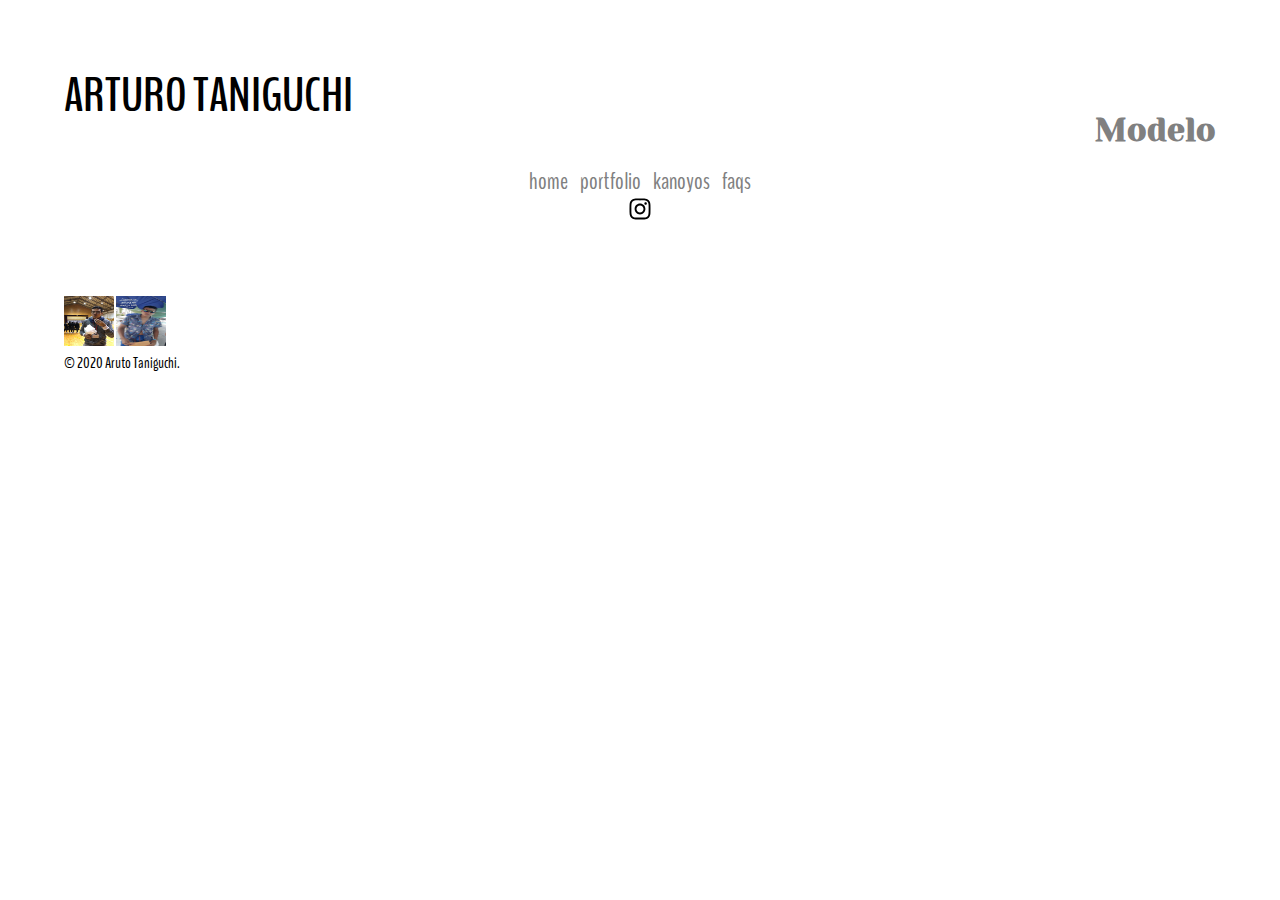
==== html/index.html @ e14efc54 "home html, CSS resets, nav css." ====
<!DOCTYPE html>
<html lang="en">
<head>
	<meta charset="UTF-8">
	<meta name="viewport" content="width=device-width, initial-scale=1.0">
	<link rel="preconnect" href="https://fonts.gstatic.com">
	<link href="https://fonts.googleapis.com/css2?family=BenchNine:wght@700&family=Staatliches&family=Yeseva+One&display=swap" rel="stylesheet">
	<link rel="stylesheet" href="../css/resets.css">
	<link rel="stylesheet" href="../css/home.css">
	<link rel="stylesheet" href="../css/nav.css">
	<title>Arturo Taniguchi</title>
</head>
<body>
	<nav>
		<div class="title">
			<h1>Arturo Taniguchi</h1>
			<h2>Modelo</h2>
		</div>
		<div class="nav">
			<ul>
				<li><a href="./index.html">home</a></li>
				<li><a href="./portfolio.html">portfolio</a></li>
				<li><a href="./kanoyos.html">kanoyos</a></li>
				<li><a href="./faqs.html">faqs</a></li>
			</ul>
			<a class="ig" href="https://www.instagram.com/artunald_28"><img src="../images/ig.svg" alt="ig"></a>

		</div>
	</nav>

	<div class="content">
		<img src="../images/2.jpg" alt="arturo">
		<img src="../images/1.jpg" alt="arturo">
	</div>

	<footer>
		<div>© 2020 Aruto Taniguchi.</div>
	</footer>
</body>
</html>

<!--
font-family: 'BenchNine', sans-serif;
font-family: 'Staatliches', cursive;
font-family: 'Yeseva One', cursive; -->
---- css/resets.css ----
body {
	margin: 0;
	padding: 0;
	font-family: 'BenchNine', sans-serif;
}

h1, h2, h3 {
	font-family: 'BenchNine', sans-serif;
	margin: 0;
	padding: 0;
}

img {
	height: 50px;
	width: 50px;
}
---- css/home.css ----
body {
	height: 100vh;
	width: 100vw;
	padding: 5%;
	box-sizing: border-box;
}
---- css/nav.css ----
/* nav bar */

nav {
	height: 30%;
	width: 100%;

	display: flex;
	flex-direction: column;
	align-items: center;
	justify-content: flex-start;

	overflow: hidden;
}

/* TITLE TEXT */

.title {
	display: flex;
	flex-direction: column;
	align-items: center;
	justify-content: center;

	width: 100%;
}

nav h1 {
	font-size: 3rem;
	font-weight: bold;
	text-transform: uppercase;

	margin-bottom: -1rem;
	padding: 0;

	align-self: flex-start;
}

nav h2 {
	font-size: 2rem;
	font-family: 'Yeseva One', cursive;
	color: grey;

	align-self: flex-end;

	margin: 0;
	padding: 0;

}

/* PAGINATION AND IG ICON */

/* PAGINATION */

.nav {
	display: flex;
	flex-direction: column;
	align-items: center;
	justify-content: center;
}

ul {
	display: flex;
	column-gap: 0.5em;

	margin: 1rem 0 0 0;
	padding: 0;

	font-size: 1.5rem;
}

li{
	position: relative;
	list-style: none;
	text-decoration: none;
}

a:link {
	color: grey;
	text-decoration: none;
}

a:active {
	color: black;
	text-decoration: none;
}

a:visited {
	color: grey;
	text-decoration: none;
}

/* IG ICON */

nav img {
	height: 1.5rem;
	width: 1.5rem;
}


/*  */
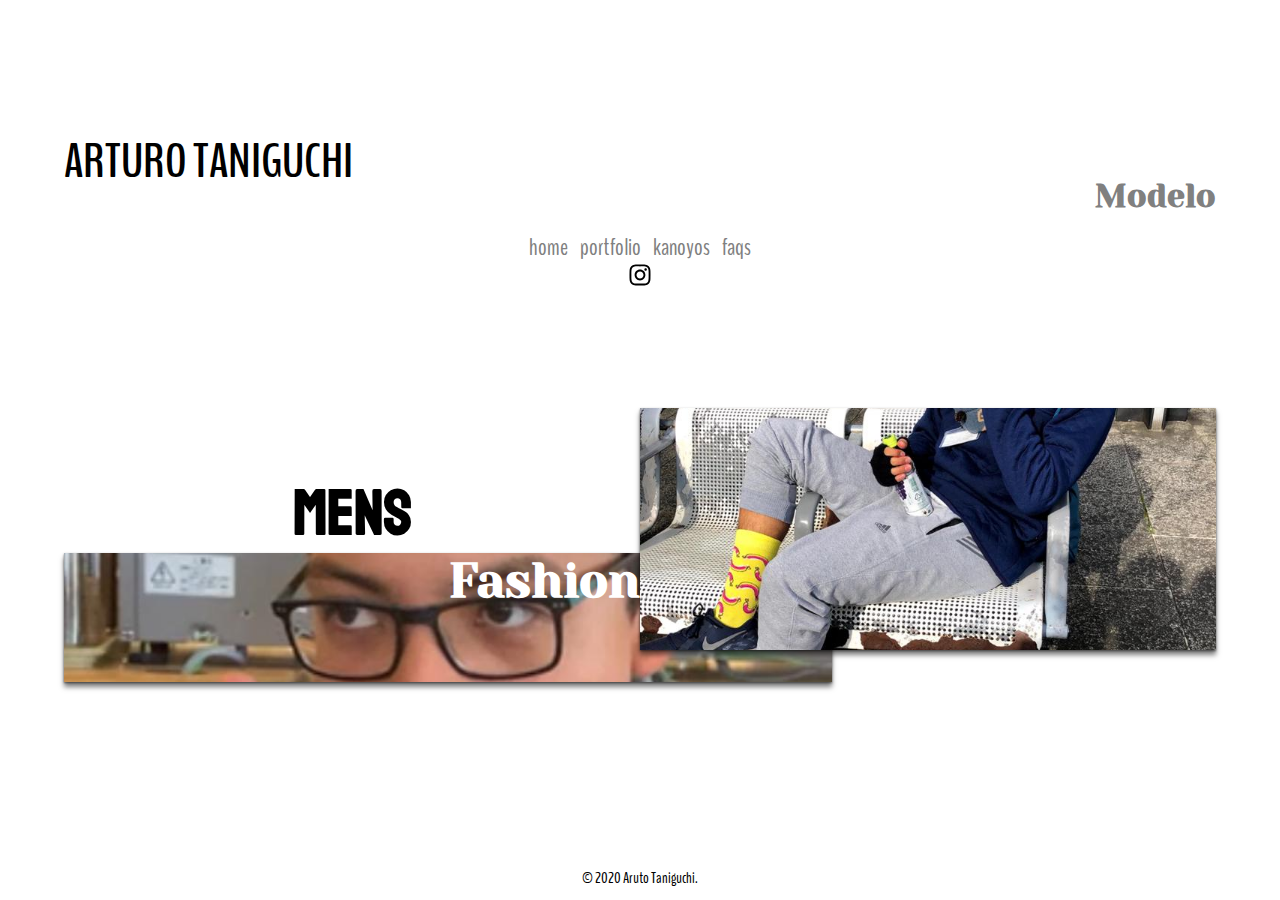
==== commit 0feb6104: "home styling" ====
--- a/html/index.html
+++ b/html/index.html
@@ -8,6 +8,7 @@
 	<link rel="stylesheet" href="../css/resets.css">
 	<link rel="stylesheet" href="../css/home.css">
 	<link rel="stylesheet" href="../css/nav.css">
+	<link rel="stylesheet" href="../css/footer.css">
 	<title>Arturo Taniguchi</title>
 </head>
 <body>
@@ -29,8 +30,10 @@
 	</nav>
 
 	<div class="content">
-		<img src="../images/2.jpg" alt="arturo">
-		<img src="../images/1.jpg" alt="arturo">
+		<img id="img1" src="../images/5.jpg" alt="arturo">
+		<img id="img2" src="../images/0.jpg" alt="arturo">
+		<h3 id="txt1">Mens</h3>
+		<h3 id="txt2">Fashion</h3>
 	</div>
 
 	<footer>
--- a/css/home.css
+++ b/css/home.css
@@ -1,6 +1,68 @@
 body {
 	height: 100vh;
 	width: 100vw;
-	padding: 5%;
+	padding: 0 5%;
 	box-sizing: border-box;
 }
+
+.content {
+	box-sizing: border-box;
+	height: 62.5%;
+	width: 100%;
+	padding: 10% 0 15% 0;
+
+	display: grid;
+	grid-template-rows: repeat(7, 1fr);
+	grid-template-columns: repeat(6, 1fr);
+	grid-gap: 0;
+}
+
+.content img {
+	box-shadow: rgb(0, 0, 0, 50%) 0 1px 2px, rgb(0, 0, 0, 50%) 0 5px 5px;
+}
+
+#img1 {
+	width: 100%;
+ 	height: 100%;
+	
+	grid-column: 4 / 7;
+	grid-row: 1 / 7;
+
+ 	background-position: 0% top;
+ 	object-fit: cover;
+ 	z-index: 2;
+}
+
+#img2 {
+	grid-column: 1 / 5;
+	grid-row: 4 / 8;
+	width: 100%;
+ 	height: 100%;
+ 	object-fit: cover;
+ 	z-index: 1;
+}
+
+#txt1 {
+	grid-column: 1 / 4;
+	grid-row: 3 / 4;
+
+	font-family: 'Staatliches', cursive;
+	font-size: 4rem;
+	text-align: center;
+
+	z-index: 3;
+
+	filter: saturate(50);
+}
+
+#txt2 {
+	grid-column: 1 / 6;
+	grid-row: 4 / 8;
+	color: white;
+
+	text-align: center;
+	font-family: 'Yeseva One', cursive;
+	font-size: 3rem;
+
+	z-index: 3;
+}--- a/css/nav.css
+++ b/css/nav.css
@@ -1,13 +1,13 @@
 /* nav bar */
 
 nav {
-	height: 30%;
+	height: 32.5%;
 	width: 100%;
 
 	display: flex;
 	flex-direction: column;
 	align-items: center;
-	justify-content: flex-start;
+	justify-content: flex-end;
 
 	overflow: hidden;
 }
@@ -93,7 +93,4 @@
 nav img {
 	height: 1.5rem;
 	width: 1.5rem;
-}
-
-
-/*  */+}--- a/css/footer.css
+++ b/css/footer.css
@@ -0,0 +1,12 @@
+footer {
+	height: 5%;
+	width: 100%;
+	align-self: flex-end;
+
+	text-align: center;
+	font-size: 1rem;
+
+	display: flex;
+	justify-content: center;
+	align-items: center;
+}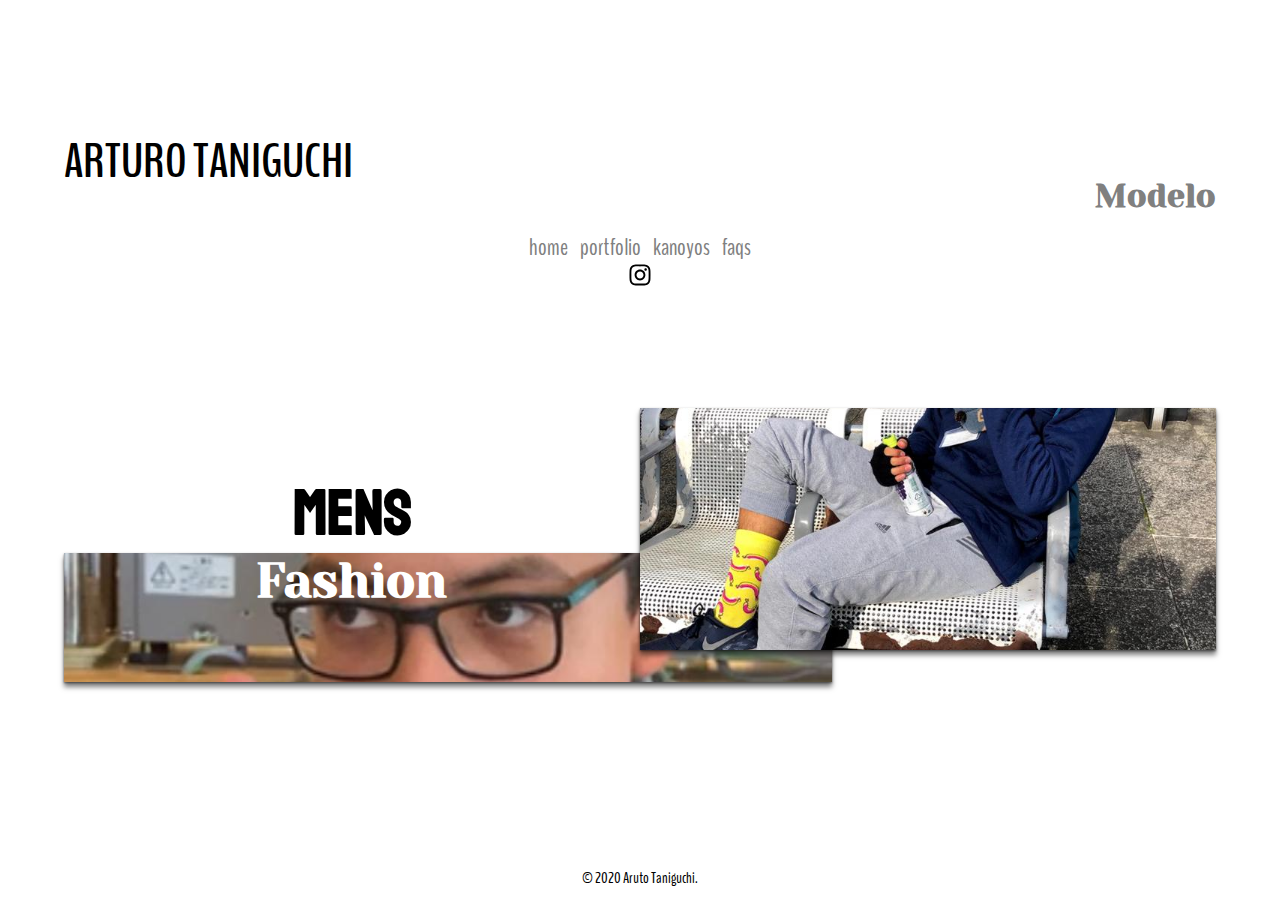
==== commit b16b3621: "faqs and portfolio html and css" ====
--- a/html/index.html
+++ b/html/index.html
@@ -3,12 +3,19 @@
 <head>
 	<meta charset="UTF-8">
 	<meta name="viewport" content="width=device-width, initial-scale=1.0">
+
+	<!-- GOOGLE FONTS -->
+
 	<link rel="preconnect" href="https://fonts.gstatic.com">
 	<link href="https://fonts.googleapis.com/css2?family=BenchNine:wght@700&family=Staatliches&family=Yeseva+One&display=swap" rel="stylesheet">
+
+	<!-- CSS LINKS -->
+
 	<link rel="stylesheet" href="../css/resets.css">
 	<link rel="stylesheet" href="../css/home.css">
 	<link rel="stylesheet" href="../css/nav.css">
 	<link rel="stylesheet" href="../css/footer.css">
+
 	<title>Arturo Taniguchi</title>
 </head>
 <body>
--- a/css/resets.css
+++ b/css/resets.css
@@ -8,9 +8,4 @@
 	font-family: 'BenchNine', sans-serif;
 	margin: 0;
 	padding: 0;
-}
-
-img {
-	height: 50px;
-	width: 50px;
 }--- a/css/home.css
+++ b/css/home.css
@@ -3,6 +3,7 @@
 	width: 100vw;
 	padding: 0 5%;
 	box-sizing: border-box;
+
 }
 
 .content {
@@ -56,11 +57,11 @@
 }
 
 #txt2 {
-	grid-column: 1 / 6;
+	grid-column: 2 / 6;
 	grid-row: 4 / 8;
 	color: white;
 
-	text-align: center;
+	text-align: left;
 	font-family: 'Yeseva One', cursive;
 	font-size: 3rem;
 
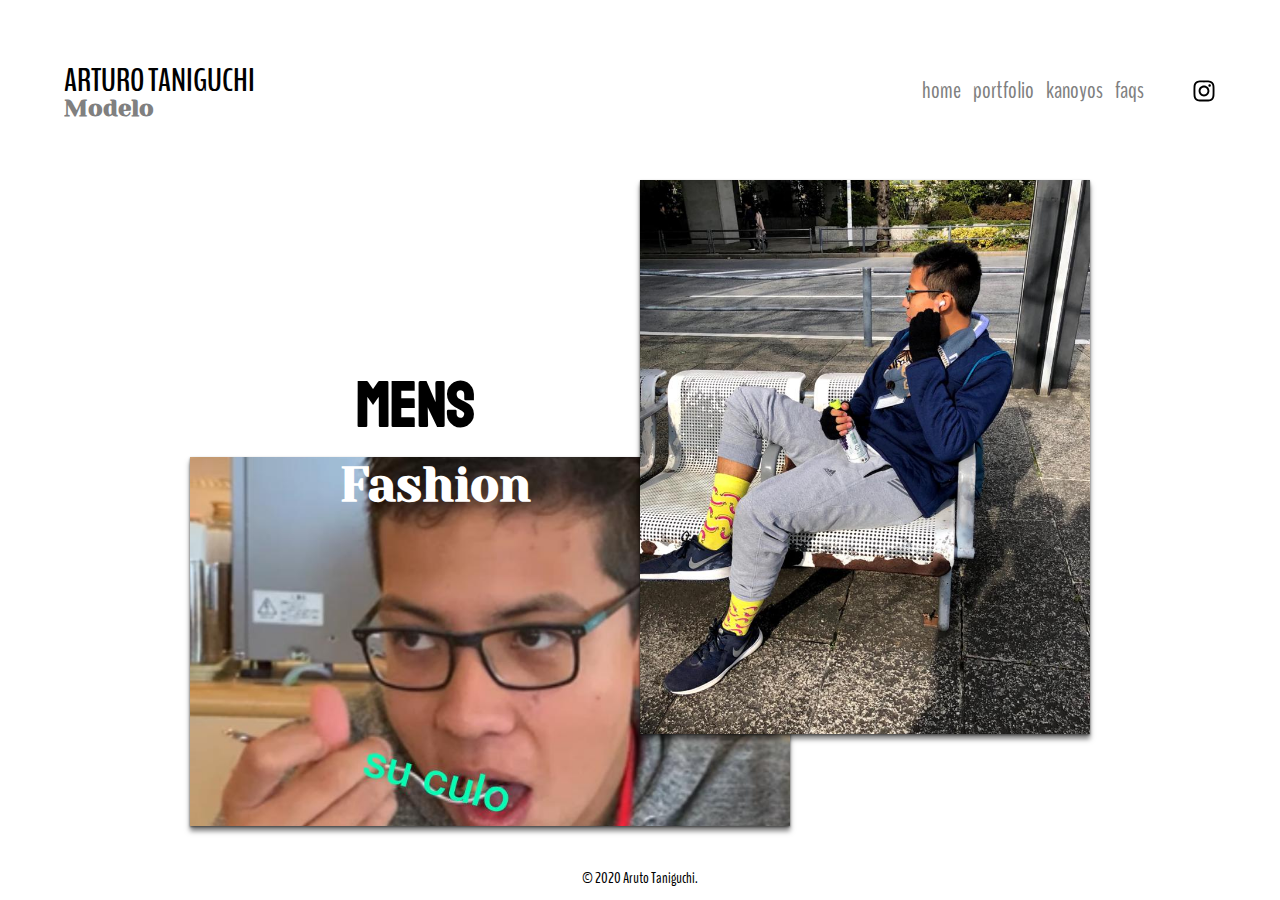
==== commit c4719df7: "MediaQ + Gallery fullscreen visualization" ====
--- a/html/index.html
+++ b/html/index.html
@@ -16,8 +16,14 @@
 	<link rel="stylesheet" href="../css/nav.css">
 	<link rel="stylesheet" href="../css/footer.css">
 
+	<!-- CSS LINKS - MEDIA QUERIES -->
+
+	<link rel="stylesheet" href="../css/nav-mediaq.css">
+	<link rel="stylesheet" href="../css/home-mediaq.css">
+
 	<title>Arturo Taniguchi</title>
 </head>
+
 <body>
 	<nav>
 		<div class="title">
--- a/css/nav.css
+++ b/css/nav.css
@@ -18,7 +18,7 @@
 	display: flex;
 	flex-direction: column;
 	align-items: center;
-	justify-content: center;
+	justify-content: left;
 
 	width: 100%;
 }
--- a/css/nav-mediaq.css
+++ b/css/nav-mediaq.css
@@ -0,0 +1,76 @@
+@media screen and (max-height: 500px){
+	nav h1 {
+		font-size: 2rem;
+		margin-bottom: -0.5rem;
+	}
+
+	nav h2 {
+		font-size: 1rem;
+	}
+
+	ul {
+		margin: 0;
+	}
+}
+
+@media screen and (max-width: 320px) {
+	nav h1 {
+		font-size: 2.5rem;
+	}
+}
+
+
+@media screen and (min-width: 375px) {
+	.title {
+		justify-content: center;
+		align-items: center
+		background-color: red;
+
+	}
+
+	nav h1 {
+		align-self: center;
+	}
+
+	nav h2 {
+		align-self: center;
+	}
+
+}
+
+
+@media screen and (min-width: 750px) {
+
+	nav {
+		flex-direction: row;
+
+		height: 20%;
+	}
+
+	nav h1 {
+		font-size: 2rem;
+		align-self: flex-start;
+		margin-bottom: -0.5rem;
+	}
+
+	nav h2 {
+		font-size: 1.5rem;
+		align-self: flex-start;
+	}
+
+	.nav {
+		flex-direction: row;
+		align-items: center;
+
+		padding: 0;
+	}
+
+	.nav ul {
+		margin: 0;
+	}
+
+	.nav img {
+		margin: .5rem 0 0 3rem;
+	}
+
+}--- a/css/home-mediaq.css
+++ b/css/home-mediaq.css
@@ -0,0 +1,18 @@
+@media screen and (min-width: 375px) {
+	.content {
+		padding: 5%;
+	}
+}
+
+@media screen and (min-width: 750px) {
+	.content {
+		margin: auto;
+		height: 75%;
+		padding: 0 0 2.5% 0;
+		max-width: 900px;
+	}
+
+	#img1 {
+		object-position: 0% 15%;
+	}
+}